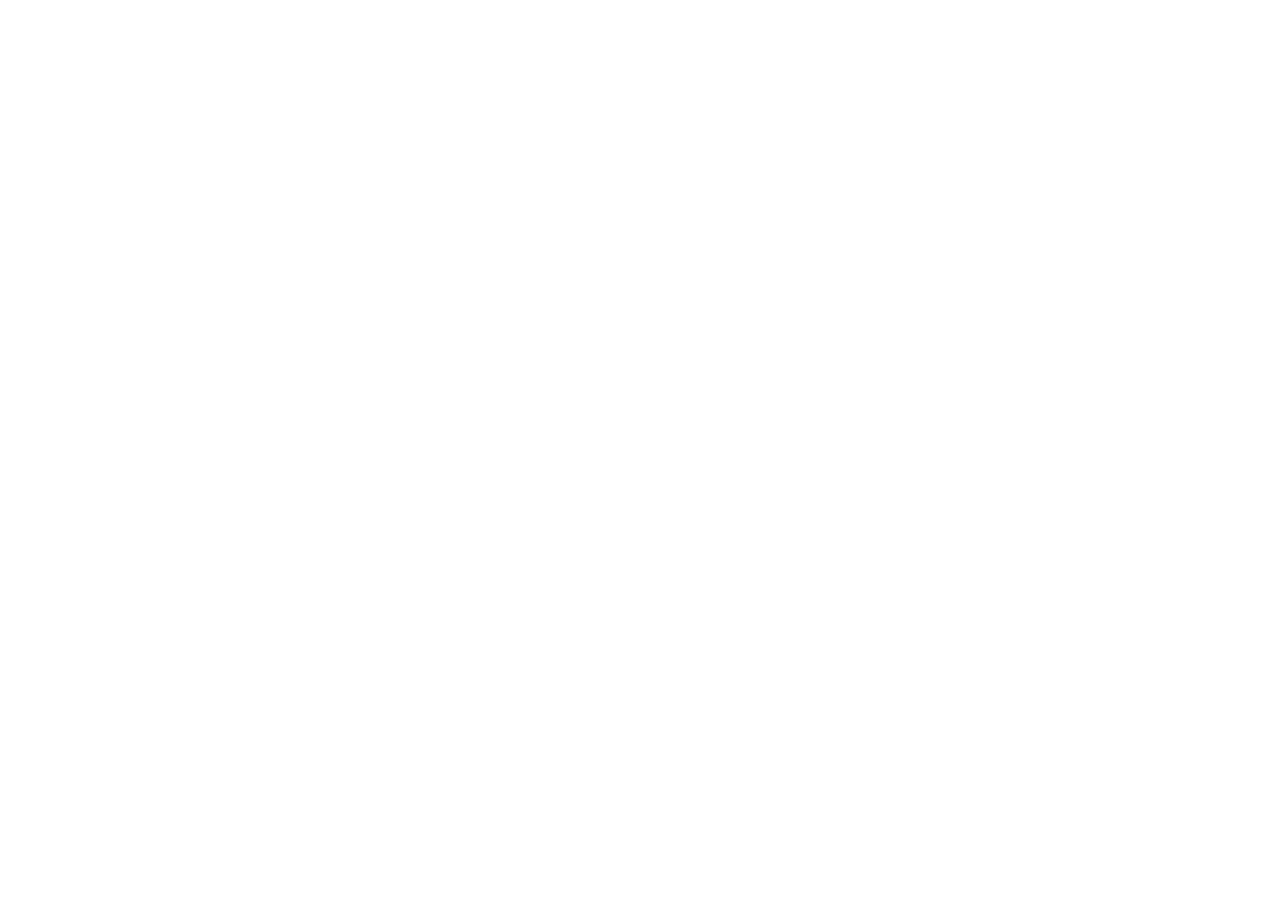
==== index.html @ 3216ef61 "favicon" ====
<!DOCTYPE html>
<html lang="es">

<head>
  <meta charset="UTF-8">
  <meta name="viewport" content="width=device-width, initial-scale=1.0">
  <meta http-equiv="X-UA-Compatible" content="ie=edge">
  <link rel="icon" href="img/logos/favicon.svg" type="image/x-icon" />
  <title>Yerk Family</title>
  <link rel="preconnect" href="https://fonts.googleapis.com">
  <link rel="preconnect" href="https://fonts.gstatic.com" crossorigin>
  <link href="https://fonts.googleapis.com/css2?family=Nunito:wght@400;700;800&display=swap" rel="stylesheet">
  <link href="https://fonts.googleapis.com/css2?family=Merriweather:wght@400;700&display=swap" rel="stylesheet">
  <link rel="stylesheet" href="css/bootstrap.min.css">
  <link rel="stylesheet" href="css/main.css">
  <link rel="stylesheet" href="css/mq.css">
</head>

<body>
  <header>

  </header>
  <main>

  </main>
  <footer>

  </footer>
  <script src="js/bootstrap.bundle.min.js"></script>
</body>

</html>
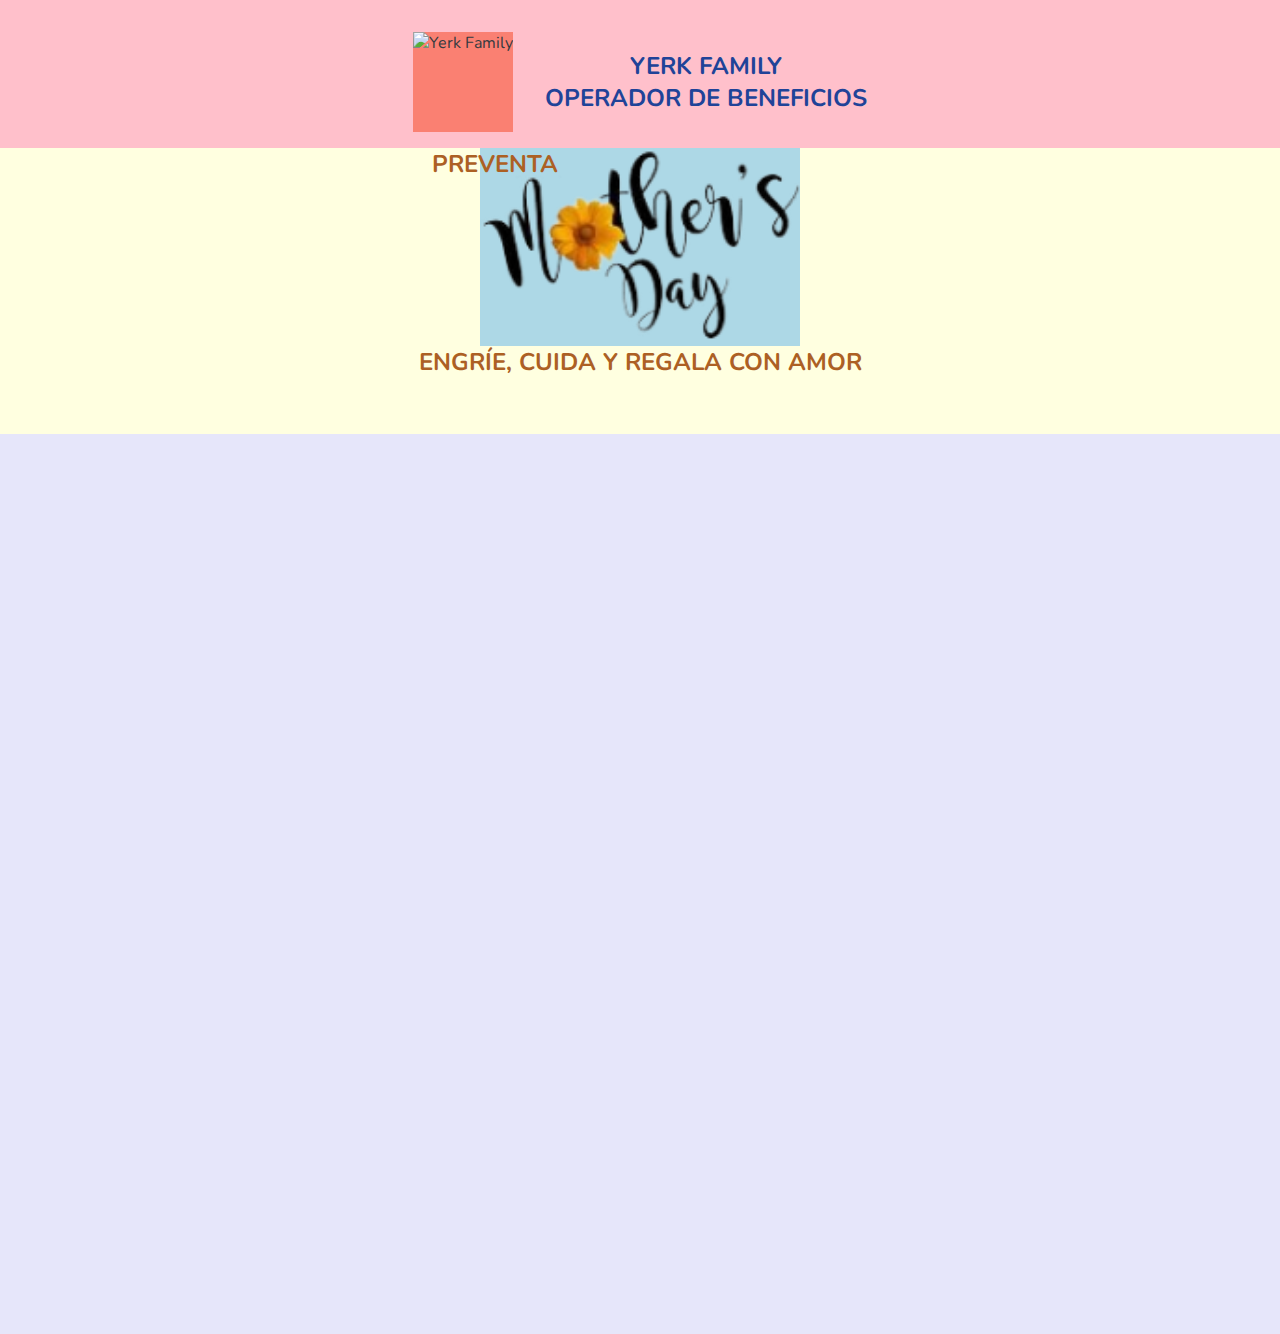
==== commit 7be8fa16: "header bottom" ====
--- a/index.html
+++ b/index.html
@@ -17,8 +17,35 @@
 </head>
 
 <body>
-  <header>
+  <header class="bg-header">
+    <div class="container">
+      <div class="header-top">
+        <div class="header-top-img">
+          <img src="img/logos/logo.png" alt="Yerk Family" class="img-fluid render-img">
+        </div>
+        <div class="header-top-text">
+          <h1>
+            YERK  FAMILY <br>
+            OPERADOR DE BENEFICIOS
+          </h1>
+        </div>
+      </div>
 
+      <div class="row">
+        <div class="col-lg-6 mx-auto">
+          <div class="header-bottom">
+            <div class="header-bottom-img">
+              <p>Preventa</p>
+              <img src="img/banner/banner.png" alt="Preventa Mother's Day" class="img-fluid render-img">
+            </div>
+            <div class="header-bottom-text">
+              <p>Engríe, cuida y regala con Amor</p>
+            </div>
+          </div>
+        </div>
+      </div>
+
+    </div>
   </header>
   <main>
 
--- a/css/main.css
+++ b/css/main.css
@@ -0,0 +1,116 @@
+/* ESTILOS GENERALES */
+:root {
+  /* Gray scale */
+  --black: #000000;
+  --text: #343A40;
+  --white: #FFF;
+  /* Foundations */
+  --primary: #204398;
+  --secondary: #C11374;
+  --secondary-light: #DF3C97;
+  --accent: #AC6024;
+}
+
+* {
+  padding: 0;
+  margin: 0;
+  box-sizing: border-box;
+}
+
+body {
+  background-color: var(--white);
+  color: var(--text);
+  font-size: 16px;
+  font-family: 'Nunito', sans-serif;
+}
+
+.font-btn {
+  font-family: 'Merriweather', serif;
+}
+
+main {
+  background-color: lavender;
+  min-height: 100vh;
+}
+
+.render-img {
+  image-rendering: -moz-crisp-edges;
+  image-rendering: -o-crisp-edges;
+  image-rendering: -webkit-optimize-contrast;
+  -ms-interpolation-mode: nearest-neighbor;
+}
+
+/* FIN ESTILOS GENERALES */
+
+/* Header */
+
+.bg-header {
+  background-image: url("../img/banner/bg-banner.png");
+  background-position: top left;
+  background-repeat: no-repeat;
+  background-size: cover;
+}
+
+.header-top {
+  background-color: pink;
+  display: flex;
+  justify-content: center;
+  align-items: center;
+  padding: 2rem 0 1rem 0;
+}
+
+.header-top-img {
+  background-color: salmon;
+  min-height: 6.25rem;
+  min-width: 6.25rem;
+  max-height: 6.25rem;
+  max-width: 6.25rem;
+  margin-right: 2rem;
+}
+
+.header-top-text h1 {
+  font-size: 1.5rem;
+  font-weight: 700;
+  text-align: center;
+  color: var(--primary);
+}
+
+.header-bottom {
+  background-color: lightyellow;
+  padding-bottom: 3.5rem;
+}
+
+.header-bottom-img {
+  background-color: lightblue;
+  width: 20rem;
+  margin-left: auto;
+  margin-right: auto;
+  position: relative;
+}
+
+.header-bottom-img img {
+  width: 100%;
+  height: auto;
+  object-fit: cover;
+}
+
+.header-bottom p {
+  font-size: 1.5rem;
+  font-weight: 700;
+  text-transform: uppercase;
+  color: var(--accent);
+  margin-bottom: 0;
+}
+
+.header-bottom-img p {
+  position: absolute;
+  top: 0;
+  left: -3rem;
+}
+
+.header-bottom-text p {
+  text-align: center;
+}
+
+
+/* Fin header */
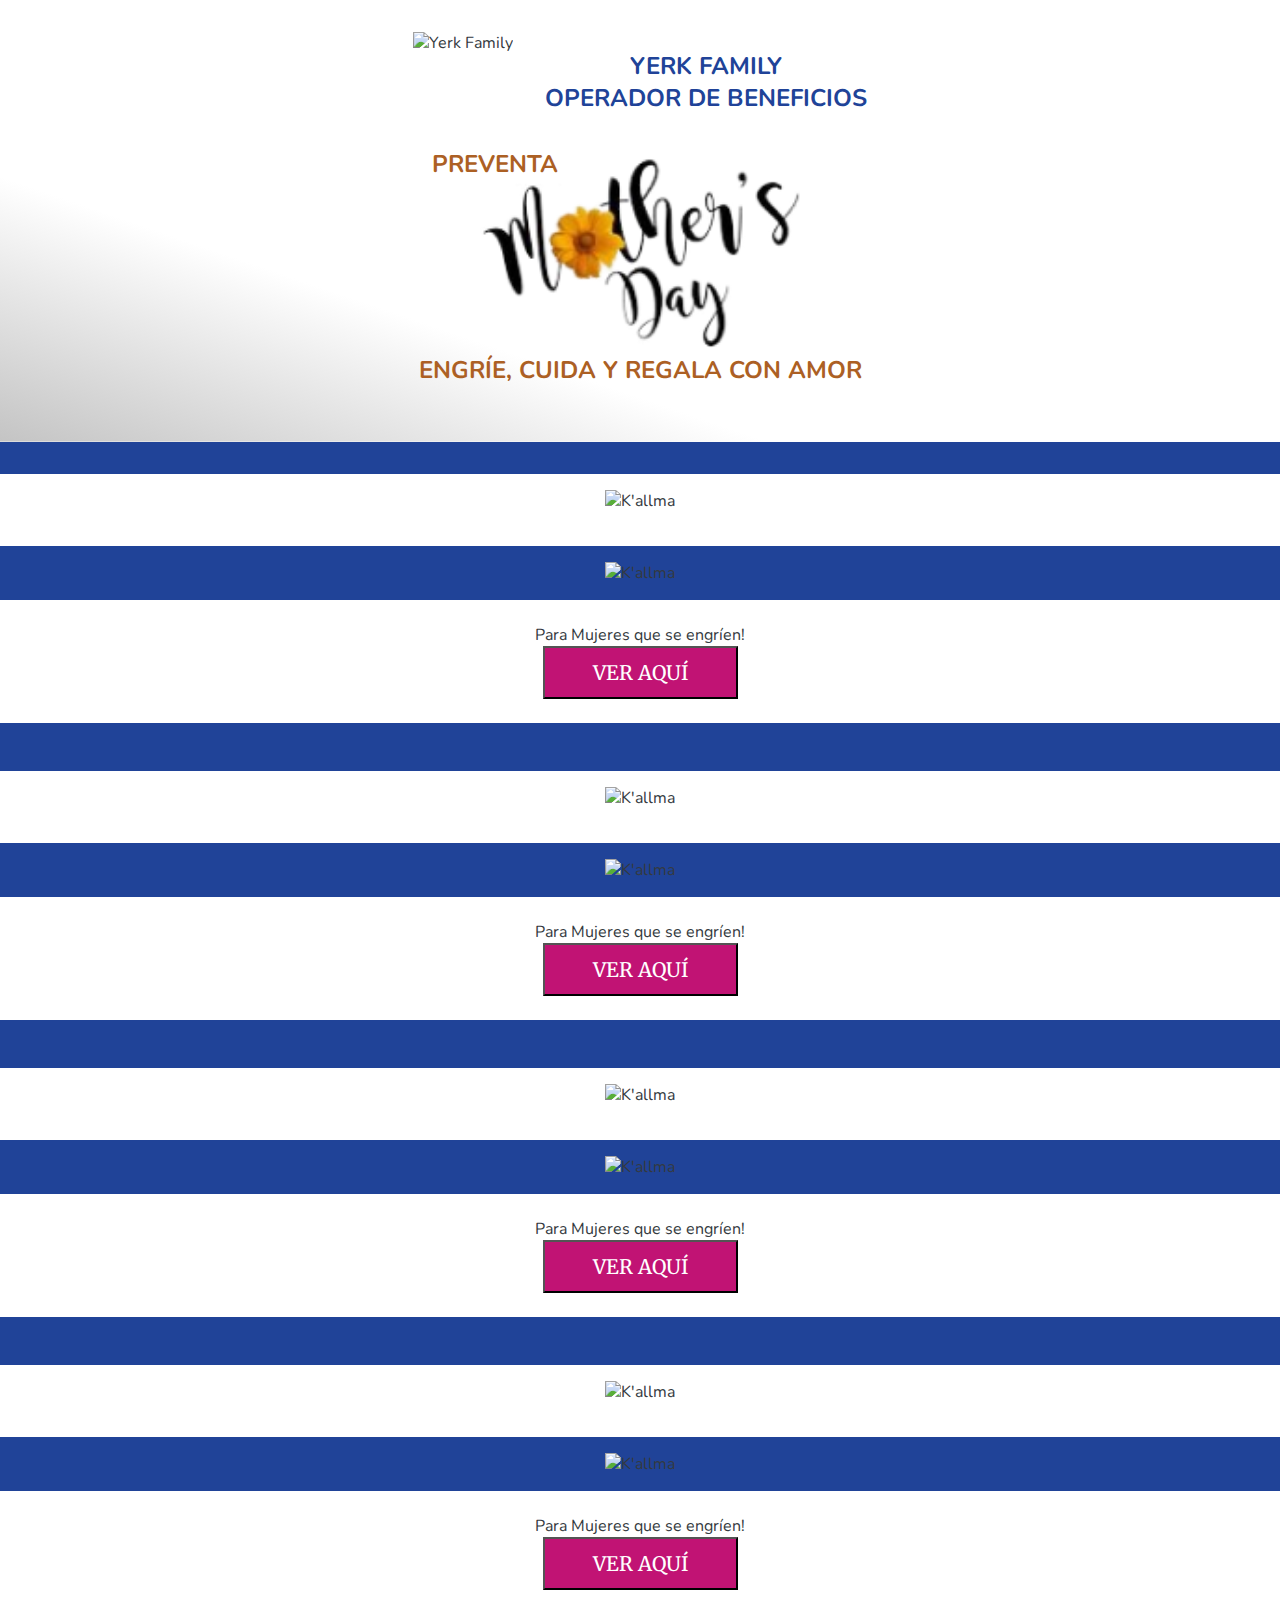
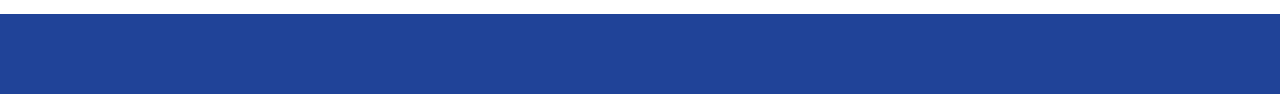
==== commit d3066d04: "grid layout cards" ====
--- a/index.html
+++ b/index.html
@@ -48,7 +48,94 @@
     </div>
   </header>
   <main>
-
+    <div class="wrap-section-brands">
+      <div class="container">
+        <div class="row d-flex justify-content-center bg-warning">
+          <div class="col-lg-4 col-md-6">
+            <div class="brand-card">
+              <div class="brand-card-top">
+                <div class="tag-brand">
+                  <img src="img/brands/kallma.png" alt="K'allma">
+                </div>
+                <div class="brand-card-top-product">
+                  <img src="img/product/kallmaProduct.png" alt="K'allma">
+                </div>
+              </div>
+              <div class="brand-card-bottom">
+                <p class="brand-card-bottom-text">
+                  Para Mujeres que se engríen!
+                </p>
+                <button type="button" class="btn btn-large primary-btn">
+                  Ver aquí
+                </button>
+              </div>
+            </div>
+          </div>
+          <div class="col-lg-4 col-md-6">
+            <div class="brand-card">
+              <div class="brand-card-top">
+                <div class="tag-brand">
+                  <img src="img/brands/kallma.png" alt="K'allma">
+                </div>
+                <div class="brand-card-top-product">
+                  <img src="img/product/kallmaProduct.png" alt="K'allma">
+                </div>
+              </div>
+              <div class="brand-card-bottom">
+                <p class="brand-card-bottom-text">
+                  Para Mujeres que se engríen!
+                </p>
+                <button type="button" class="btn btn-large primary-btn">
+                  Ver aquí
+                </button>
+              </div>
+            </div>
+          </div>
+        </div>
+        <div class="row d-flex justify-content-center bg-warning">
+          <div class="col-lg-4 col-md-6">
+            <div class="brand-card">
+              <div class="brand-card-top">
+                <div class="tag-brand">
+                  <img src="img/brands/kallma.png" alt="K'allma">
+                </div>
+                <div class="brand-card-top-product">
+                  <img src="img/product/kallmaProduct.png" alt="K'allma">
+                </div>
+              </div>
+              <div class="brand-card-bottom">
+                <p class="brand-card-bottom-text">
+                  Para Mujeres que se engríen!
+                </p>
+                <button type="button" class="btn btn-large primary-btn">
+                  Ver aquí
+                </button>
+              </div>
+            </div>
+          </div>
+          <div class="col-lg-4 col-md-6">
+            <div class="brand-card">
+              <div class="brand-card-top">
+                <div class="tag-brand">
+                  <img src="img/brands/kallma.png" alt="K'allma">
+                </div>
+                <div class="brand-card-top-product">
+                  <img src="img/product/kallmaProduct.png" alt="K'allma">
+                </div>
+              </div>
+              <div class="brand-card-bottom">
+                <p class="brand-card-bottom-text">
+                  Para Mujeres que se engríen!
+                </p>
+                <button type="button" class="btn btn-large primary-btn">
+                  Ver aquí
+                </button>
+              </div>
+            </div>
+          </div>
+        </div>
+      </div>
+    </div>
   </main>
   <footer>
 
--- a/css/main.css
+++ b/css/main.css
@@ -40,19 +40,54 @@
   -ms-interpolation-mode: nearest-neighbor;
 }
 
+/* Buttons */
+.btn {
+  font-size: 1.25rem;
+  text-transform: uppercase;
+  font-family: 'Merriweather', serif;
+  padding: .75rem 1.5rem;
+  border-radius: 0;
+}
+
+.btn-large {
+  padding-left: 3rem;
+  padding-right: 3rem;
+}
+
+.primary-btn {
+  background-color: var(--secondary);
+  color: var(--white);
+}
+
+.primary-btn:hover {
+  background-color: var(--secondary-light);
+  color: var(--white);
+}
+
+.primary-btn:focus {
+  color: #fff;
+  background-color: var(--secondary);
+  border-color: var(--secondary-ligth);
+  box-shadow: 0 0 0 0.25rem rgba(193, 19, 116, 0.4);
+  outline: none;
+}
+/* End buttons */
+
 /* FIN ESTILOS GENERALES */
 
 /* Header */
 
 .bg-header {
-  background-image: url("../img/banner/bg-banner.png");
-  background-position: top left;
+  background-image:
+  url("../img/banner/bg-flowers.png"),
+  linear-gradient(to top right, #c4c4c4 , white 30%);
+  background-position: top left, bottom left;
   background-repeat: no-repeat;
-  background-size: cover;
+  background-size: auto;
 }
 
 .header-top {
-  background-color: pink;
+  /* background-color: pink; */
   display: flex;
   justify-content: center;
   align-items: center;
@@ -60,7 +95,7 @@
 }
 
 .header-top-img {
-  background-color: salmon;
+  /* background-color: salmon; */
   min-height: 6.25rem;
   min-width: 6.25rem;
   max-height: 6.25rem;
@@ -76,12 +111,13 @@
 }
 
 .header-bottom {
-  background-color: lightyellow;
+  /* background-color: lightyellow; */
+  padding-top: .5rem;
   padding-bottom: 3.5rem;
 }
 
 .header-bottom-img {
-  background-color: lightblue;
+  /* background-color: lightblue; */
   width: 20rem;
   margin-left: auto;
   margin-right: auto;
@@ -104,7 +140,7 @@
 
 .header-bottom-img p {
   position: absolute;
-  top: 0;
+  top: -.5rem;
   left: -3rem;
 }
 
@@ -112,5 +148,47 @@
   text-align: center;
 }
 
+/* Fin header */
 
-/* Fin header */
+.wrap-section-brands {
+  background-color: var(--primary);
+  padding-top: 2rem;
+  padding-bottom: 2rem;
+}
+
+.brand-card {
+  /* width: 20rem; */
+  margin-bottom: 3rem;
+}
+
+.brand-card-top {
+  background-color: var(--primary);
+}
+
+.brand-card-top .tag-brand {
+  background-color: var(--white);
+  padding: 1rem;
+  display: flex;
+  justify-content: center;
+  align-items: center;
+}
+
+.brand-card-top .tag-brand img {
+  min-height: 2.5rem;
+  max-height: 2.5rem;
+}
+
+.brand-card-top-product  {
+  padding: 1rem;
+  display: flex;
+  justify-content: center;
+}
+
+.brand-card-bottom {
+  background-color: var(--white);
+  padding: 1.5rem;
+  display: flex;
+  flex-direction: column;
+  justify-content: center;
+  align-items: center;
+}
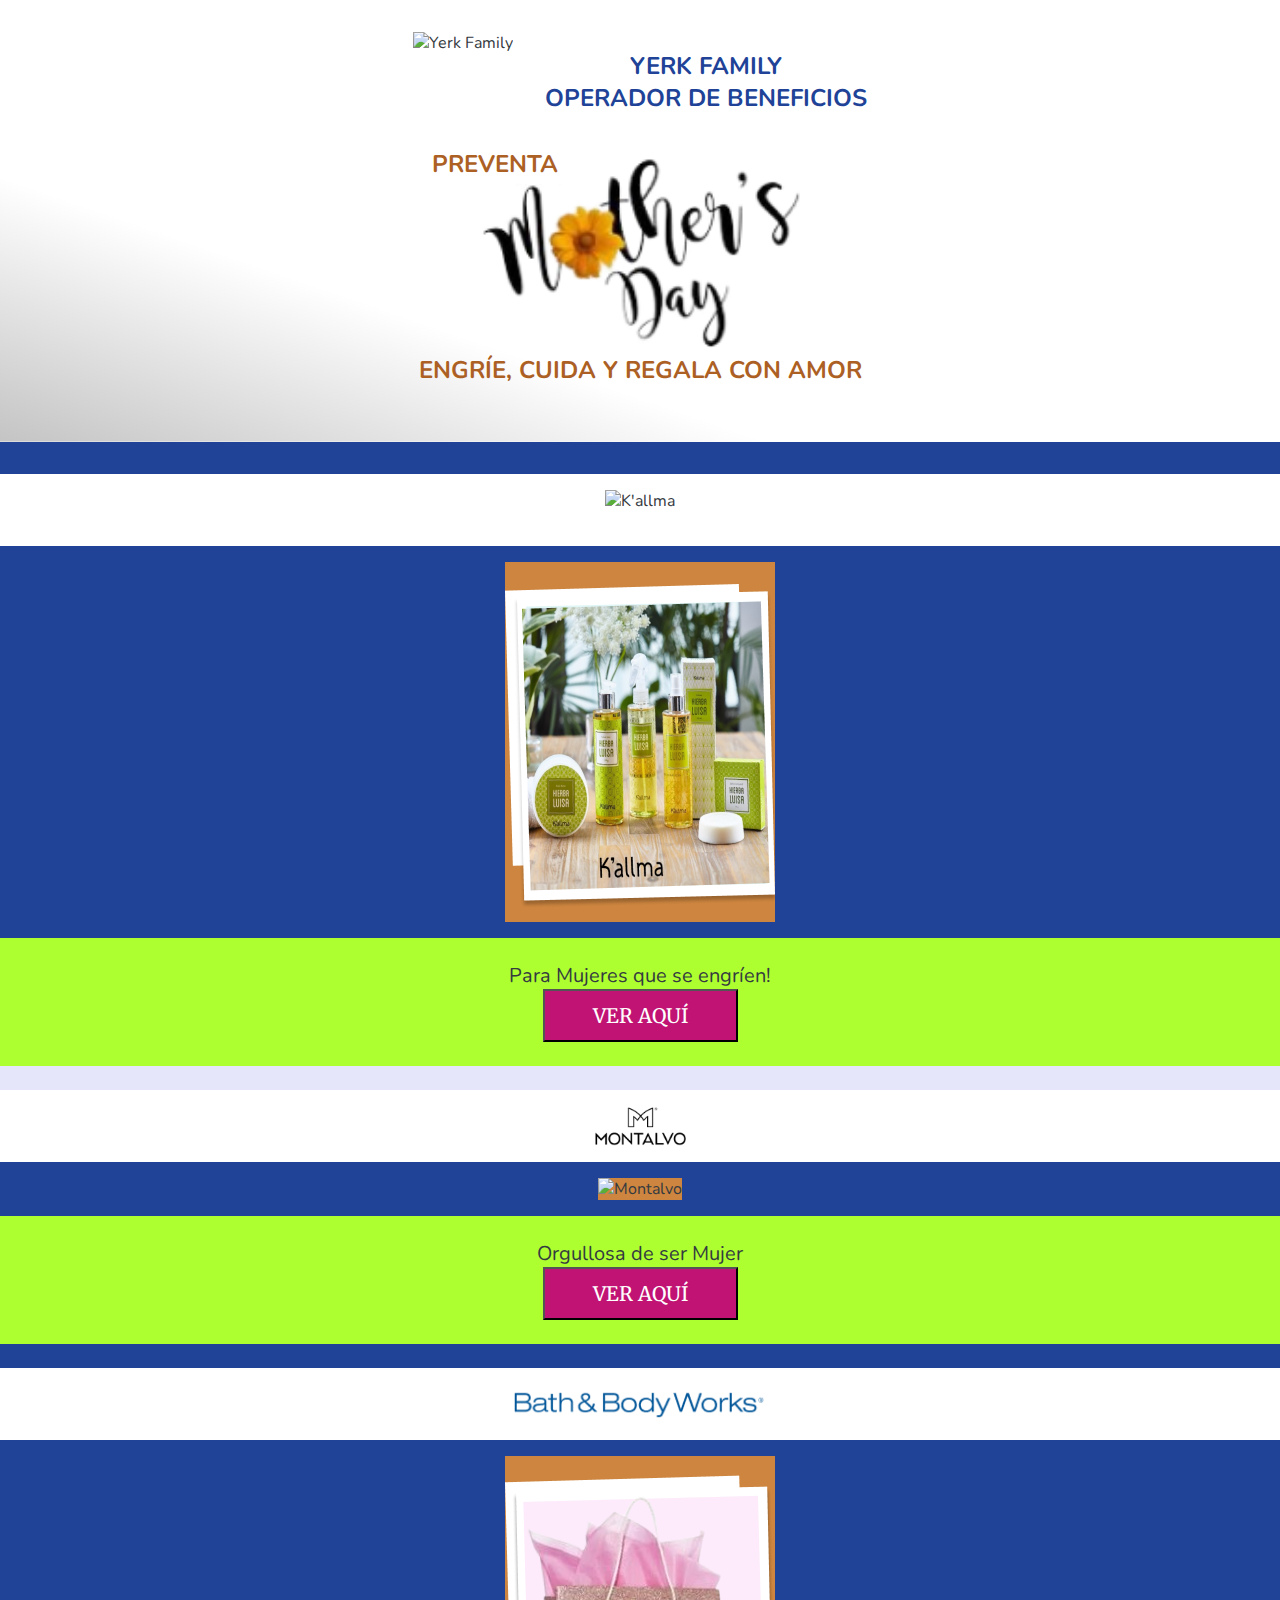
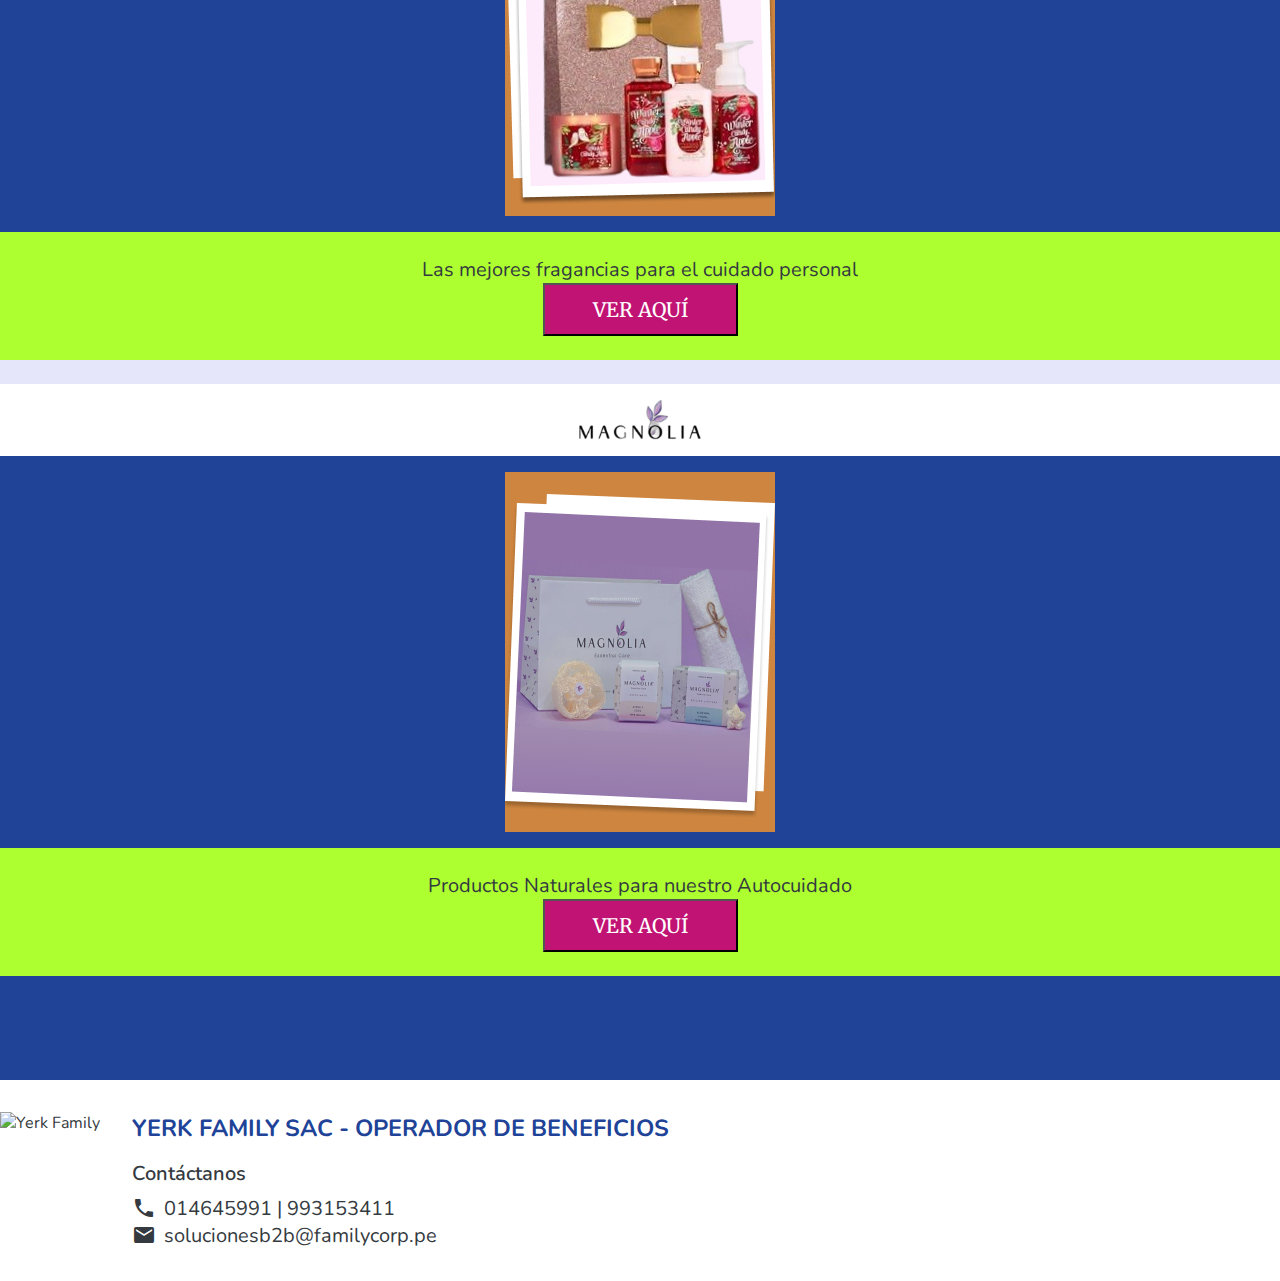
==== commit 91686b5c: "imagenes de cards" ====
--- a/index.html
+++ b/index.html
@@ -11,6 +11,7 @@
   <link rel="preconnect" href="https://fonts.gstatic.com" crossorigin>
   <link href="https://fonts.googleapis.com/css2?family=Nunito:wght@400;700;800&display=swap" rel="stylesheet">
   <link href="https://fonts.googleapis.com/css2?family=Merriweather:wght@400;700&display=swap" rel="stylesheet">
+  <link href="https://fonts.googleapis.com/css?family=Material+Icons|Material+Icons+Outlined|Material+Icons+Two+Tone|Material+Icons+Round|Material+Icons+Sharp" rel="stylesheet">
   <link rel="stylesheet" href="css/bootstrap.min.css">
   <link rel="stylesheet" href="css/main.css">
   <link rel="stylesheet" href="css/mq.css">
@@ -50,7 +51,7 @@
   <main>
     <div class="wrap-section-brands">
       <div class="container">
-        <div class="row d-flex justify-content-center bg-warning">
+        <div class="row d-flex justify-content-center bg-row-products">
           <div class="col-lg-4 col-md-6">
             <div class="brand-card">
               <div class="brand-card-top">
@@ -58,7 +59,7 @@
                   <img src="img/brands/kallma.png" alt="K'allma">
                 </div>
                 <div class="brand-card-top-product">
-                  <img src="img/product/kallmaProduct.png" alt="K'allma">
+                  <img src="img/product/kallmaProduct.png" alt="K'allma" class="img-fluid render-img">
                 </div>
               </div>
               <div class="brand-card-bottom">
@@ -75,15 +76,15 @@
             <div class="brand-card">
               <div class="brand-card-top">
                 <div class="tag-brand">
-                  <img src="img/brands/kallma.png" alt="K'allma">
+                  <img src="img/brands/montalvo.png" alt="Montalvo">
                 </div>
                 <div class="brand-card-top-product">
-                  <img src="img/product/kallmaProduct.png" alt="K'allma">
+                  <img src="img/product/MontalvoProduct.png" alt="Montalvo" class="img-fluid render-img">
                 </div>
               </div>
               <div class="brand-card-bottom">
                 <p class="brand-card-bottom-text">
-                  Para Mujeres que se engríen!
+                  Orgullosa de ser Mujer
                 </p>
                 <button type="button" class="btn btn-large primary-btn">
                   Ver aquí
@@ -92,20 +93,20 @@
             </div>
           </div>
         </div>
-        <div class="row d-flex justify-content-center bg-warning">
+        <div class="row d-flex justify-content-center bg-row-products">
           <div class="col-lg-4 col-md-6">
             <div class="brand-card">
               <div class="brand-card-top">
                 <div class="tag-brand">
-                  <img src="img/brands/kallma.png" alt="K'allma">
+                  <img src="img/brands/bathBodyWorks.png" alt="bath & body Works">
                 </div>
                 <div class="brand-card-top-product">
-                  <img src="img/product/kallmaProduct.png" alt="K'allma">
+                  <img src="img/product/bathbodyWorksProduct.png" alt="bath & body Works" class="img-fluid render-img">
                 </div>
               </div>
               <div class="brand-card-bottom">
                 <p class="brand-card-bottom-text">
-                  Para Mujeres que se engríen!
+                  Las mejores fragancias para el cuidado personal
                 </p>
                 <button type="button" class="btn btn-large primary-btn">
                   Ver aquí
@@ -113,19 +114,20 @@
               </div>
             </div>
           </div>
+
           <div class="col-lg-4 col-md-6">
             <div class="brand-card">
               <div class="brand-card-top">
                 <div class="tag-brand">
-                  <img src="img/brands/kallma.png" alt="K'allma">
+                  <img src="img/brands/magnolia.png" alt="Magnolia">
                 </div>
                 <div class="brand-card-top-product">
-                  <img src="img/product/kallmaProduct.png" alt="K'allma">
+                  <img src="img/product/magnoliaProduct.png" alt="Magnolia" class="img-fluid render-img">
                 </div>
               </div>
               <div class="brand-card-bottom">
                 <p class="brand-card-bottom-text">
-                  Para Mujeres que se engríen!
+                  Productos Naturales para nuestro Autocuidado
                 </p>
                 <button type="button" class="btn btn-large primary-btn">
                   Ver aquí
@@ -137,8 +139,30 @@
       </div>
     </div>
   </main>
-  <footer>
 
+  <footer class="container">
+    <div class="footer-logo">
+      <img src="img/logos/logo.png" alt="Yerk Family" class="img-fluid render-img">
+    </div>
+    <div class="footer-text">
+      <h3 class="footer-text-title">YERK FAMILY SAC - OPERADOR DE BENEFICIOS</h3>
+      <ul class="footer-contact-list">
+        <p>Contáctanos</p>
+        <li>
+          <span class="material-icons">
+            phone
+          </span>
+          014645991 | 993153411
+        </li>
+        <li>
+          <span class="material-icons">
+            email
+          </span>
+          solucionesb2b@familycorp.pe
+        </li>
+      </ul>
+    </div>
+  </div>
   </footer>
   <script src="js/bootstrap.bundle.min.js"></script>
 </body>
--- a/css/main.css
+++ b/css/main.css
@@ -150,15 +150,20 @@
 
 /* Fin header */
 
+/* Product section */
 .wrap-section-brands {
   background-color: var(--primary);
   padding-top: 2rem;
-  padding-bottom: 2rem;
+  padding-bottom: 5rem;
+}
+
+.bg-row-products {
+  background-color: lavender;
 }
 
 .brand-card {
-  /* width: 20rem; */
-  margin-bottom: 3rem;
+  background-color: greenyellow;
+  margin-bottom: 1.5rem;
 }
 
 .brand-card-top {
@@ -182,13 +187,72 @@
   padding: 1rem;
   display: flex;
   justify-content: center;
+  width: auto;
+}
+
+.brand-card-top-product img  {
+  background-color: peru;
+
 }
 
 .brand-card-bottom {
-  background-color: var(--white);
+  /* background-color: var(--white); */
   padding: 1.5rem;
   display: flex;
   flex-direction: column;
   justify-content: center;
   align-items: center;
 }
+
+.brand-card-bottom-text {
+  font-size: 1.25rem;
+  text-align: center;
+}
+
+/* End product section */
+
+/* Footer */
+
+footer {
+  padding-top: 2rem;
+  padding-bottom: 2rem;
+  display: flex;
+}
+
+.footer-logo {
+  /* background: pink; */
+  margin-right: 2rem;
+}
+
+.footer-text {
+  font-size: 1.25rem;
+}
+
+.footer-text-title {
+  color: var(--primary);
+  font-weight: 700;
+  margin-bottom: 1rem;
+}
+
+.footer-contact-list {
+  /* background-color: yellow; */
+  list-style: none;
+  padding-left: 0;
+}
+
+.footer-contact-list p {
+  font-weight: 600;
+  margin-bottom: .5rem;
+}
+
+.footer-contact-list li {
+  /* background-color: pink; */
+  display: flex;
+  align-items: center;
+}
+
+.footer-contact-list li span {
+  margin-right: .5rem;
+}
+
+/* end footer */
--- a/css/mq.css
+++ b/css/mq.css
@@ -0,0 +1,71 @@
+/* Large devices (laptops, less than 1400px) */
+@media (max-width: 1400px) {
+  main {
+    /* background-color: pink; */
+  }
+}
+
+/* Large devices (desktops, tablets landscape, less than 1200px) */
+@media (max-width: 1199.98px) {
+  main {
+    /* background-color: lavender; */
+  }
+}
+
+/* Medium devices (tablets, less than 992px) */
+@media (max-width: 991.98px) {
+  main {
+    /* background-color: salmon; */
+  }
+}
+
+/* Small devices (landscape phones, less than 768px) */
+@media (max-width: 767.98px) {
+  main {
+    /* background-color: lightblue; */
+  }
+}
+
+
+@media (max-width: 575.98px) {
+  main {
+    /* background-color: lightyellow; */
+  }
+
+  /* Header */
+  .header-top {
+    /* ackground-color: pink; */
+    padding: 1.5rem 0 .5rem 0;
+  }
+
+  .header-top-img {
+    /* background-color: salmon; */
+    min-height: 6rem;
+    min-width: 6rem;
+    max-height: 6rem;
+    max-width: 6rem;
+    margin-right: 1rem;
+  }
+
+  .header-bottom-img p {
+    left: 0;
+  }
+
+  /* End Header */
+
+  /* Footer */
+  footer {
+    flex-direction: column;
+    align-items: center;
+  }
+
+  .footer-logo {
+    margin-bottom: 1rem;
+    margin-right: 0;
+  }
+
+  .footer-text-title {
+    text-align: center;
+  }
+  /* End footer */
+}
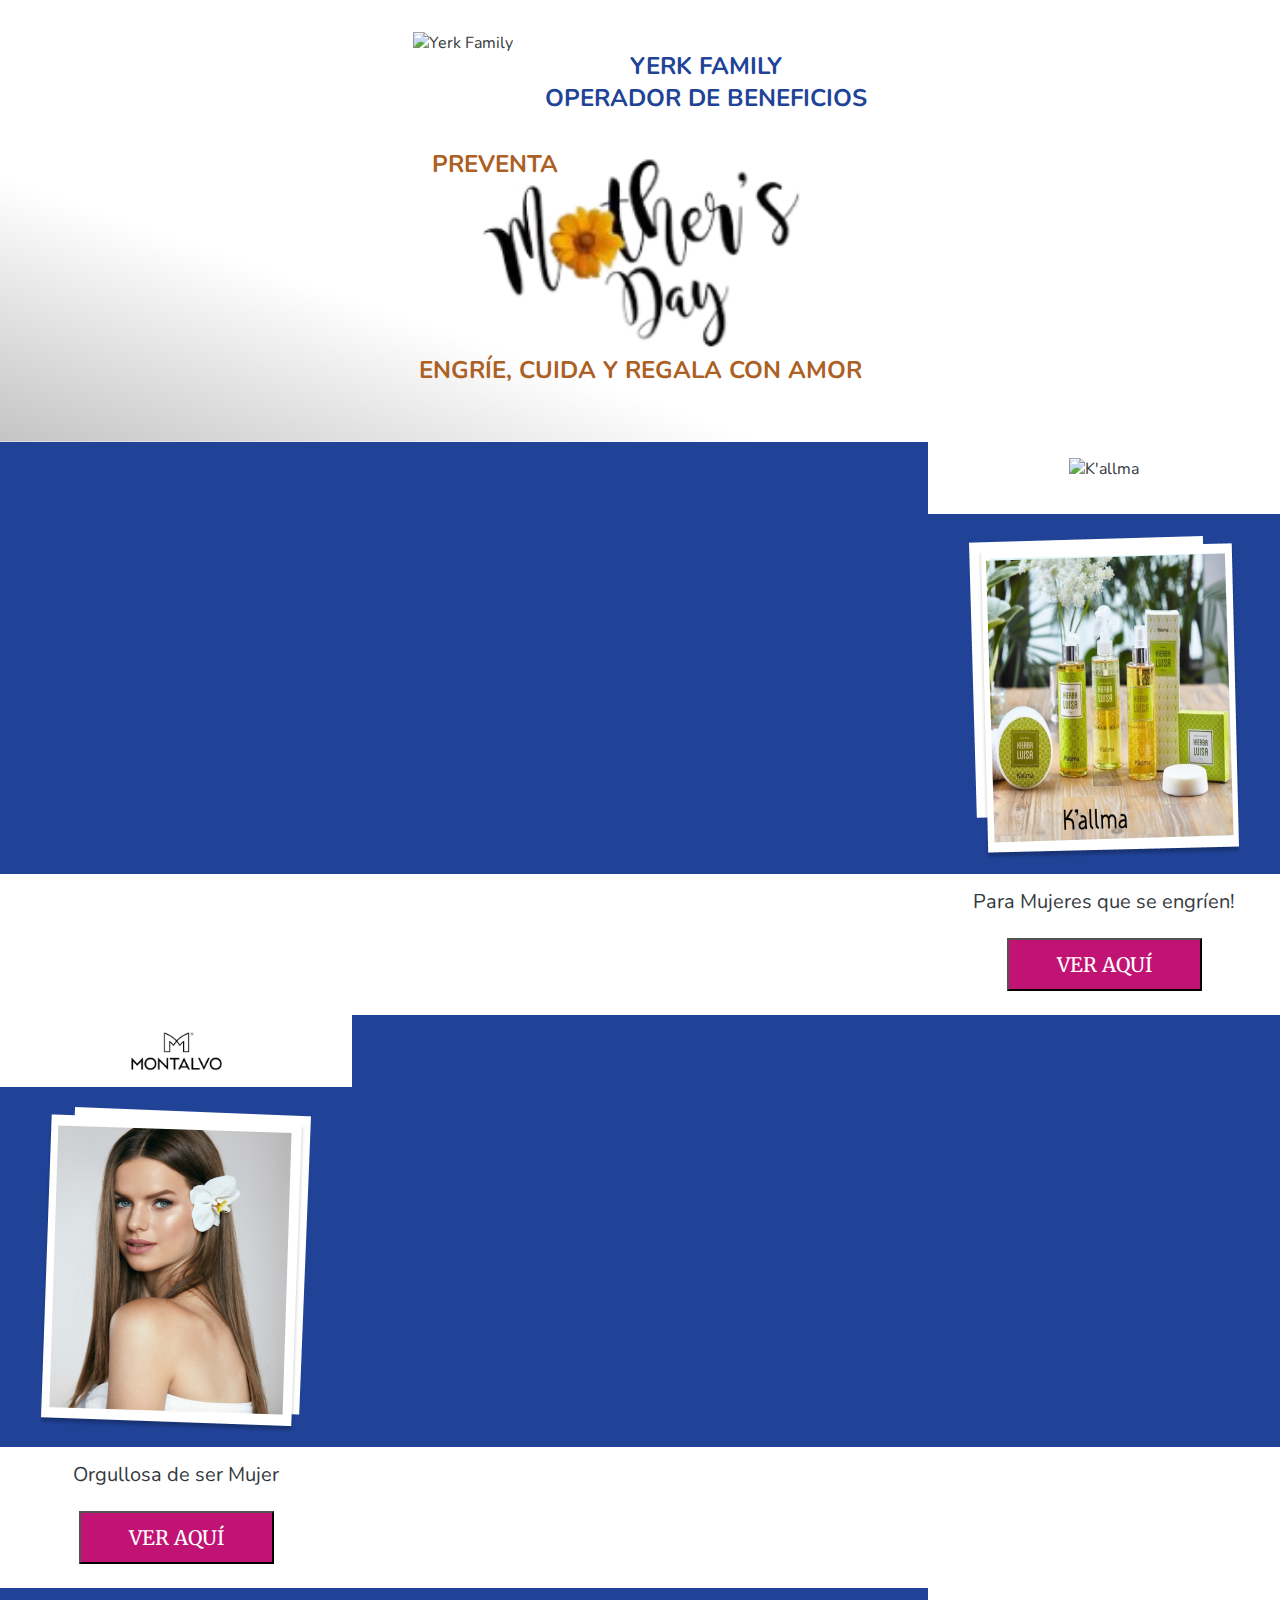
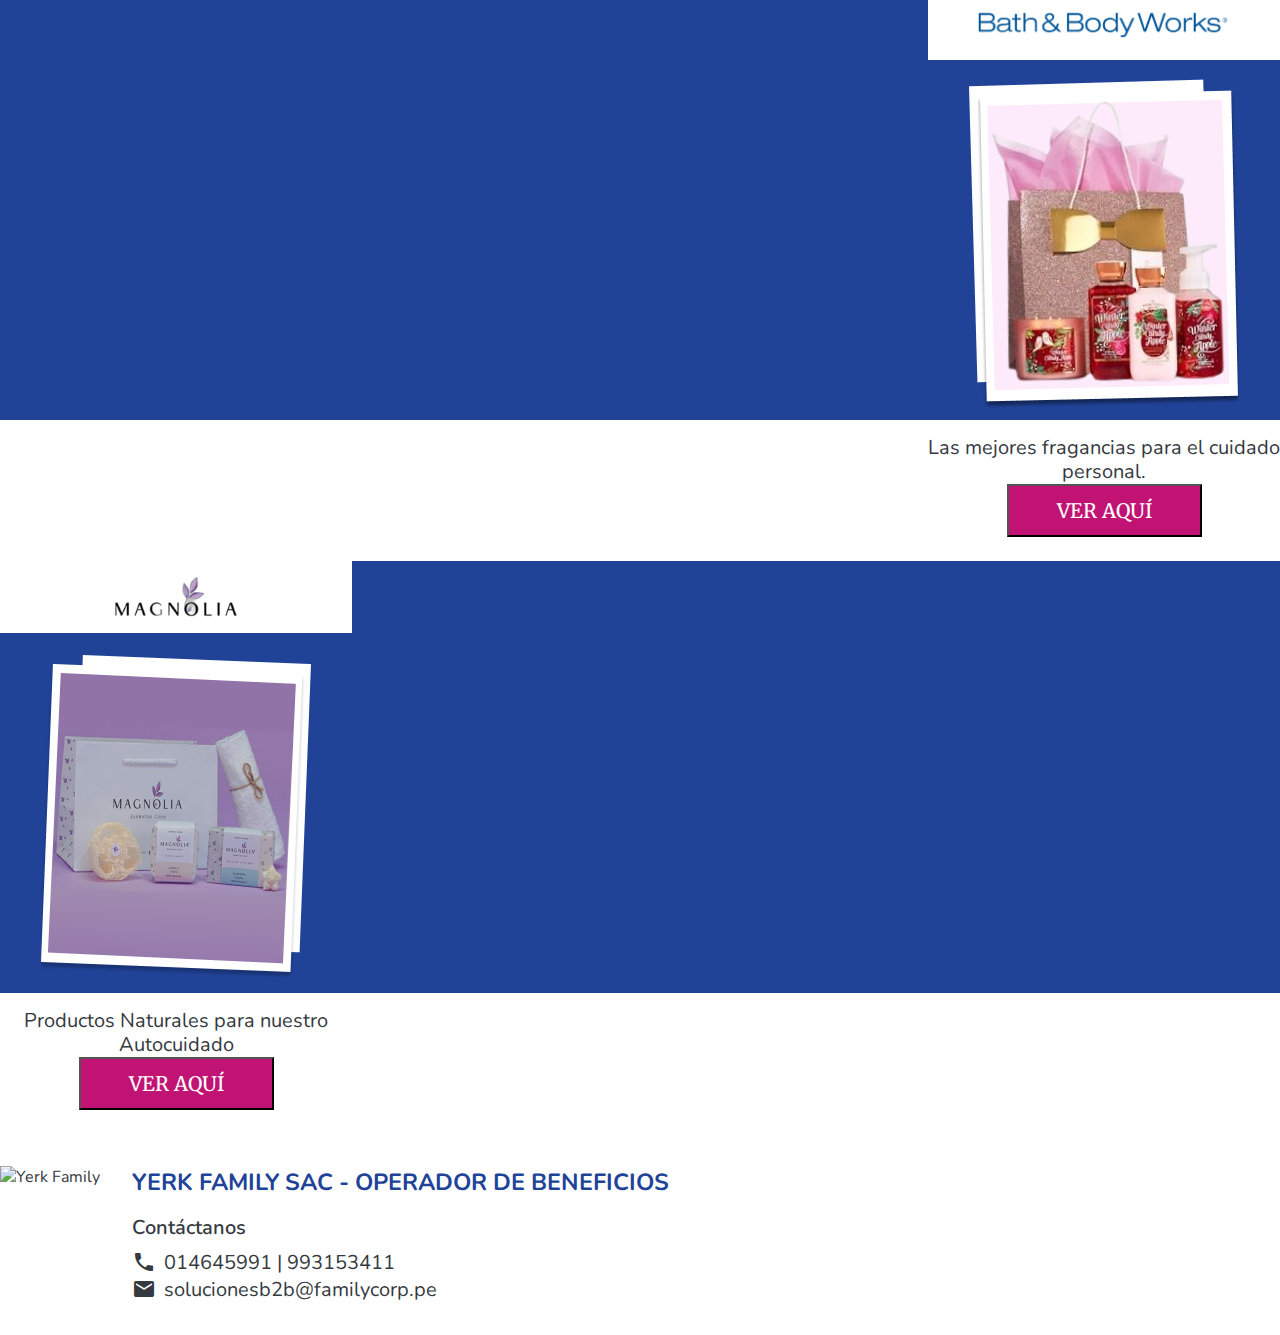
==== commit 901efa1d: "cards content" ====
--- a/index.html
+++ b/index.html
@@ -26,7 +26,7 @@
         </div>
         <div class="header-top-text">
           <h1>
-            YERK  FAMILY <br>
+            YERK FAMILY <br>
             OPERADOR DE BENEFICIOS
           </h1>
         </div>
@@ -49,87 +49,46 @@
     </div>
   </header>
   <main>
-    <div class="wrap-section-brands">
-      <div class="container">
-        <div class="row d-flex justify-content-center bg-row-products">
-          <div class="col-lg-4 col-md-6">
-            <div class="brand-card">
-              <div class="brand-card-top">
-                <div class="tag-brand">
-                  <img src="img/brands/kallma.png" alt="K'allma">
-                </div>
-                <div class="brand-card-top-product">
-                  <img src="img/product/kallmaProduct.png" alt="K'allma" class="img-fluid render-img">
-                </div>
+    <section class="section">
+      <div class="row d-flex justify-content-center g-0">
+        <div class="col-lg-6 col-md-6 bg-primary">
+          <div class="card-brand h-100 align-right">
+            <div class="card-body">
+              <div class="card-brand-img align-right">
+                <img src="img/brands/kallma.png" alt="K'allma">
               </div>
-              <div class="brand-card-bottom">
-                <p class="brand-card-bottom-text">
-                  Para Mujeres que se engríen!
-                </p>
-                <button type="button" class="btn btn-large primary-btn">
-                  Ver aquí
-                </button>
+              <div class="content-img-card align-right">
+                <img src="img/product/kallmaProduct.png" class="img-fluid render-img" alt="K'alma">
               </div>
             </div>
-          </div>
-          <div class="col-lg-4 col-md-6">
-            <div class="brand-card">
-              <div class="brand-card-top">
-                <div class="tag-brand">
-                  <img src="img/brands/montalvo.png" alt="Montalvo">
-                </div>
-                <div class="brand-card-top-product">
-                  <img src="img/product/MontalvoProduct.png" alt="Montalvo" class="img-fluid render-img">
-                </div>
-              </div>
-              <div class="brand-card-bottom">
-                <p class="brand-card-bottom-text">
-                  Orgullosa de ser Mujer
-                </p>
-                <button type="button" class="btn btn-large primary-btn">
+            <div class="card-footer">
+              <p class="card-text align-right">
+                Para Mujeres que se engríen!
+              </p>
+              <div class="content-btn-card align-right">
+                <button type="button" class="btn btn-large primary-btn ">
                   Ver aquí
                 </button>
               </div>
             </div>
           </div>
         </div>
-        <div class="row d-flex justify-content-center bg-row-products">
-          <div class="col-lg-4 col-md-6">
-            <div class="brand-card">
-              <div class="brand-card-top">
-                <div class="tag-brand">
-                  <img src="img/brands/bathBodyWorks.png" alt="bath & body Works">
-                </div>
-                <div class="brand-card-top-product">
-                  <img src="img/product/bathbodyWorksProduct.png" alt="bath & body Works" class="img-fluid render-img">
-                </div>
+        <div class="col-lg-6 col-md-6 bg-primary">
+          <div class="card-brand h-100 align-left">
+            <div class="card-body">
+              <div class="card-brand-img align-left">
+                <img src="img/brands/montalvo.png" alt="Mpntalvo">
               </div>
-              <div class="brand-card-bottom">
-                <p class="brand-card-bottom-text">
-                  Las mejores fragancias para el cuidado personal
-                </p>
-                <button type="button" class="btn btn-large primary-btn">
-                  Ver aquí
-                </button>
+              <div class="content-img-card align-left">
+                <img src="img/product/montalvoProduct.png" class="img-fluid render-img" alt="Montalvo">
               </div>
             </div>
-          </div>
-
-          <div class="col-lg-4 col-md-6">
-            <div class="brand-card">
-              <div class="brand-card-top">
-                <div class="tag-brand">
-                  <img src="img/brands/magnolia.png" alt="Magnolia">
-                </div>
-                <div class="brand-card-top-product">
-                  <img src="img/product/magnoliaProduct.png" alt="Magnolia" class="img-fluid render-img">
-                </div>
-              </div>
-              <div class="brand-card-bottom">
-                <p class="brand-card-bottom-text">
-                  Productos Naturales para nuestro Autocuidado
-                </p>
-                <button type="button" class="btn btn-large primary-btn">
+            <div class="card-footer">
+              <p class="card-text align-left">
+                Orgullosa de ser Mujer
+              </p>
+              <div class="content-btn-card align-left">
+                <button type="button" class="btn btn-large primary-btn ">
                   Ver aquí
                 </button>
               </div>
@@ -137,9 +96,55 @@
           </div>
         </div>
       </div>
-    </div>
+
+      <div class="row d-flex justify-content-center g-0">
+        <div class="col-lg-6 col-md-6 bg-primary">
+          <div class="card-brand h-100 align-right">
+            <div class="card-body">
+              <div class="card-brand-img align-right">
+                <img src="img/brands/bathBodyWorks.png" alt="bath & Body Works">
+              </div>
+              <div class="content-img-card align-right">
+                <img src="img/product/bathbodyWorksProduct.png" class="img-fluid render-img" alt="bath & Body Works">
+              </div>
+            </div>
+            <div class="card-footer">
+              <p class="card-text align-right">
+                Las mejores fragancias para el cuidado personal.
+              </p>
+              <div class="content-btn-card align-right">
+                <button type="button" class="btn btn-large primary-btn ">
+                  Ver aquí
+                </button>
+              </div>
+            </div>
+          </div>
+        </div>
+        <div class="col-lg-6 col-md-6 bg-primary">
+          <div class="card-brand h-100 align-left">
+            <div class="card-body">
+              <div class="card-brand-img align-left">
+                <img src="img/brands/magnolia.png" alt="Magnolia">
+              </div>
+              <div class="content-img-card align-left">
+                <img src="img/product/magnoliaProduct.png" class="img-fluid render-img" alt="...">
+              </div>
+            </div>
+            <div class="card-footer">
+              <p class="card-text align-left">
+                Productos Naturales para nuestro Autocuidado
+              </p>
+              <div class="content-btn-card align-left">
+                <button type="button" class="btn btn-large primary-btn ">
+                  Ver aquí
+                </button>
+              </div>
+            </div>
+          </div>
+        </div>
+      </div>
+    </section>
   </main>
-
   <footer class="container">
     <div class="footer-logo">
       <img src="img/logos/logo.png" alt="Yerk Family" class="img-fluid render-img">
@@ -162,7 +167,7 @@
         </li>
       </ul>
     </div>
-  </div>
+    </div>
   </footer>
   <script src="js/bootstrap.bundle.min.js"></script>
 </body>
--- a/css/main.css
+++ b/css/main.css
@@ -151,69 +151,83 @@
 /* Fin header */
 
 /* Product section */
-.wrap-section-brands {
+
+.card-brand {
   background-color: var(--primary);
-  padding-top: 2rem;
-  padding-bottom: 5rem;
-}
-
-.bg-row-products {
-  background-color: lavender;
-}
-
-.brand-card {
-  background-color: greenyellow;
-  margin-bottom: 1.5rem;
-}
-
-.brand-card-top {
-  background-color: var(--primary);
-}
-
-.brand-card-top .tag-brand {
+}
+
+.align-left {
+  margin-right: auto;
+}
+
+.align-right {
+  margin-left: auto;
+}
+
+.card-brand-img {
   background-color: var(--white);
   padding: 1rem;
   display: flex;
   justify-content: center;
-  align-items: center;
-}
-
-.brand-card-top .tag-brand img {
+  width: 22rem;
+}
+
+.card-brand-img img {
   min-height: 2.5rem;
   max-height: 2.5rem;
 }
 
-.brand-card-top-product  {
-  padding: 1rem;
+.content-img-card {
+  /* background-color: lavender; */
+  width: 22rem;
+}
+
+.content-img-card img {
+  display: block;
+  margin: auto;
+}
+
+.card-footer {
+  background-color: var(--white);
+  border-radius: none;
+  padding-top: 1rem;
+  padding-bottom: 1.5rem;
+}
+
+.card-footer:last-child {
+    border-radius: 0;
+}
+
+.card-text {
+  width: 22rem;
+  text-align: center;
+  padding: 1rem 1rem .5rem 1rem;
+  display: block;
+  display: -webkit-box;
+  -webkit-box-orient: vertical;
+  position: relative;
+  line-height: 1.2;
+  overflow: hidden;
+  text-overflow: ellipsis;
+  padding: 0 !important;
+  -webkit-line-clamp: 2;
+  height: calc(1em * 1.2 * 2);
+  font-size: 1.25rem;
+}
+
+.content-btn-card {
+  width: 22rem;
   display: flex;
   justify-content: center;
-  width: auto;
-}
-
-.brand-card-top-product img  {
-  background-color: peru;
-
-}
-
-.brand-card-bottom {
-  /* background-color: var(--white); */
-  padding: 1.5rem;
-  display: flex;
-  flex-direction: column;
-  justify-content: center;
-  align-items: center;
-}
-
-.brand-card-bottom-text {
-  font-size: 1.25rem;
-  text-align: center;
-}
+}
+
 
 /* End product section */
 
 /* Footer */
 
 footer {
+  /* background-color: yellow; */
   padding-top: 2rem;
   padding-bottom: 2rem;
   display: flex;
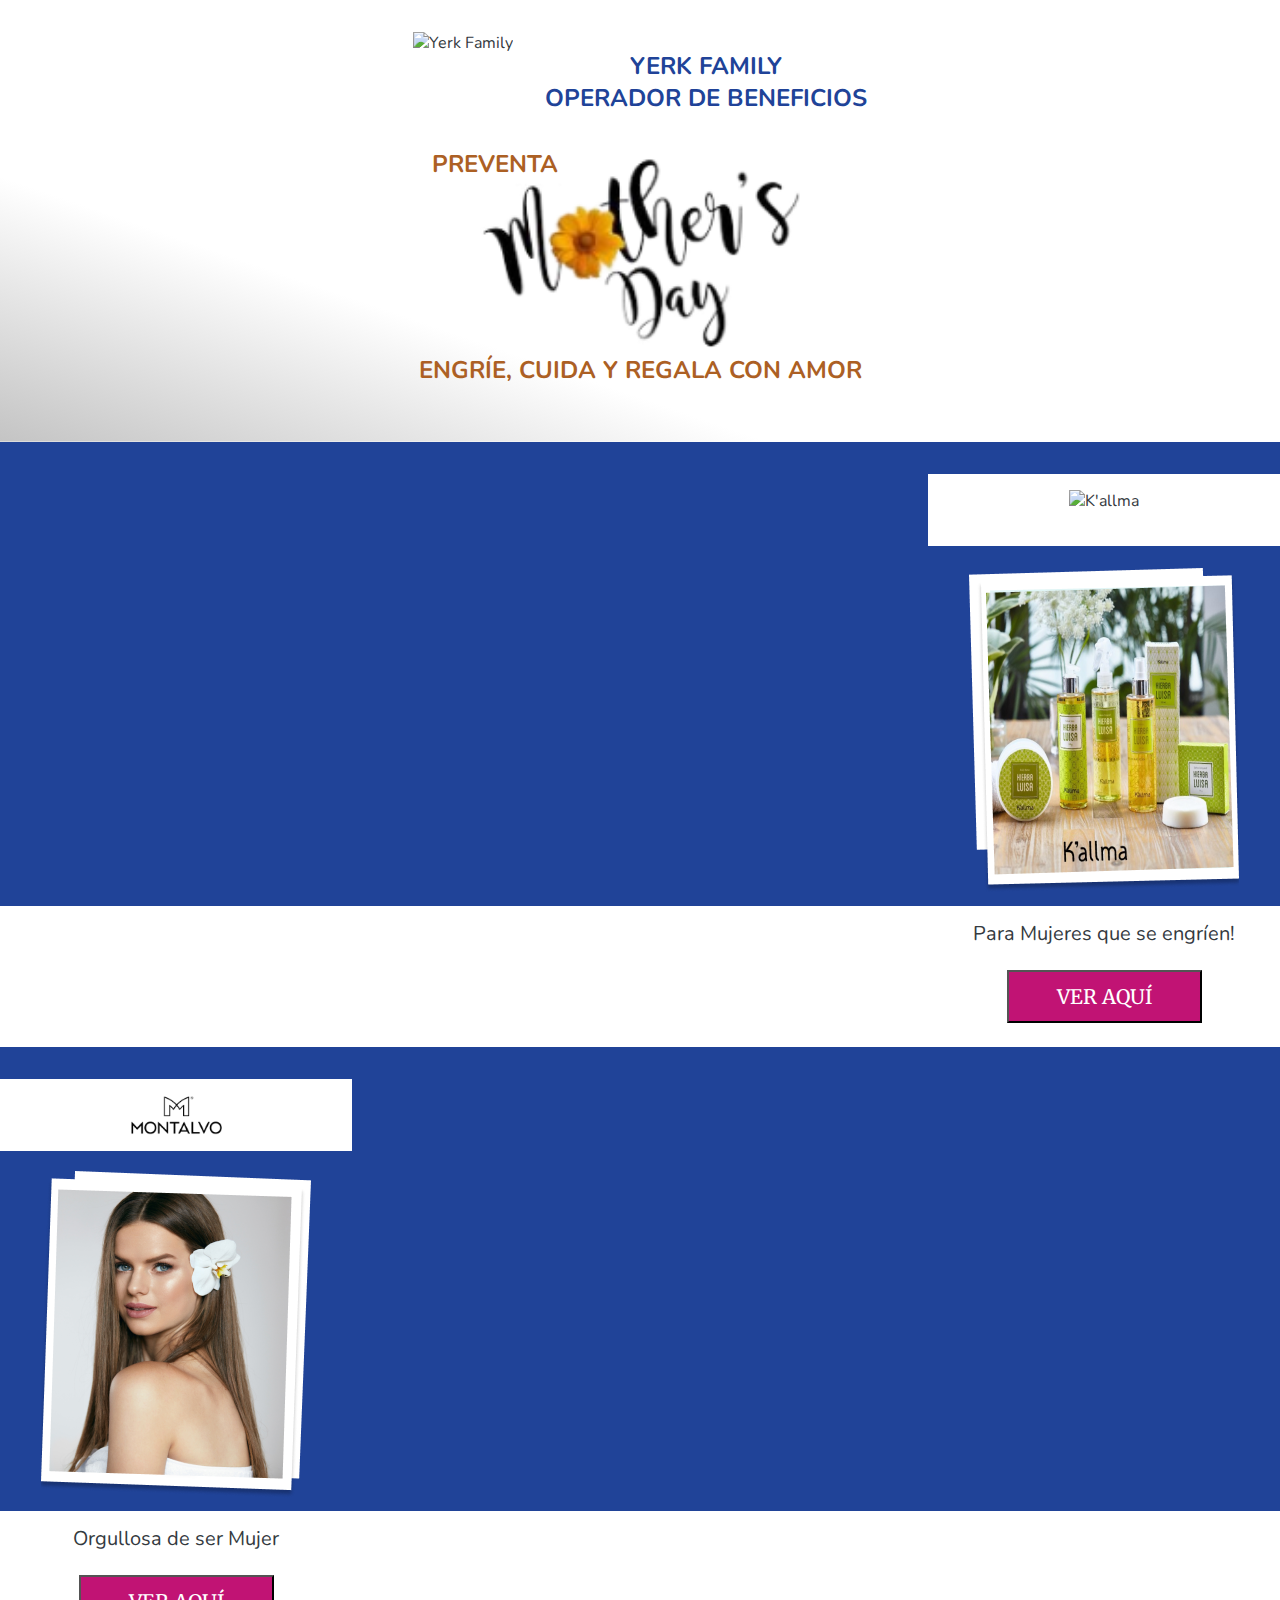
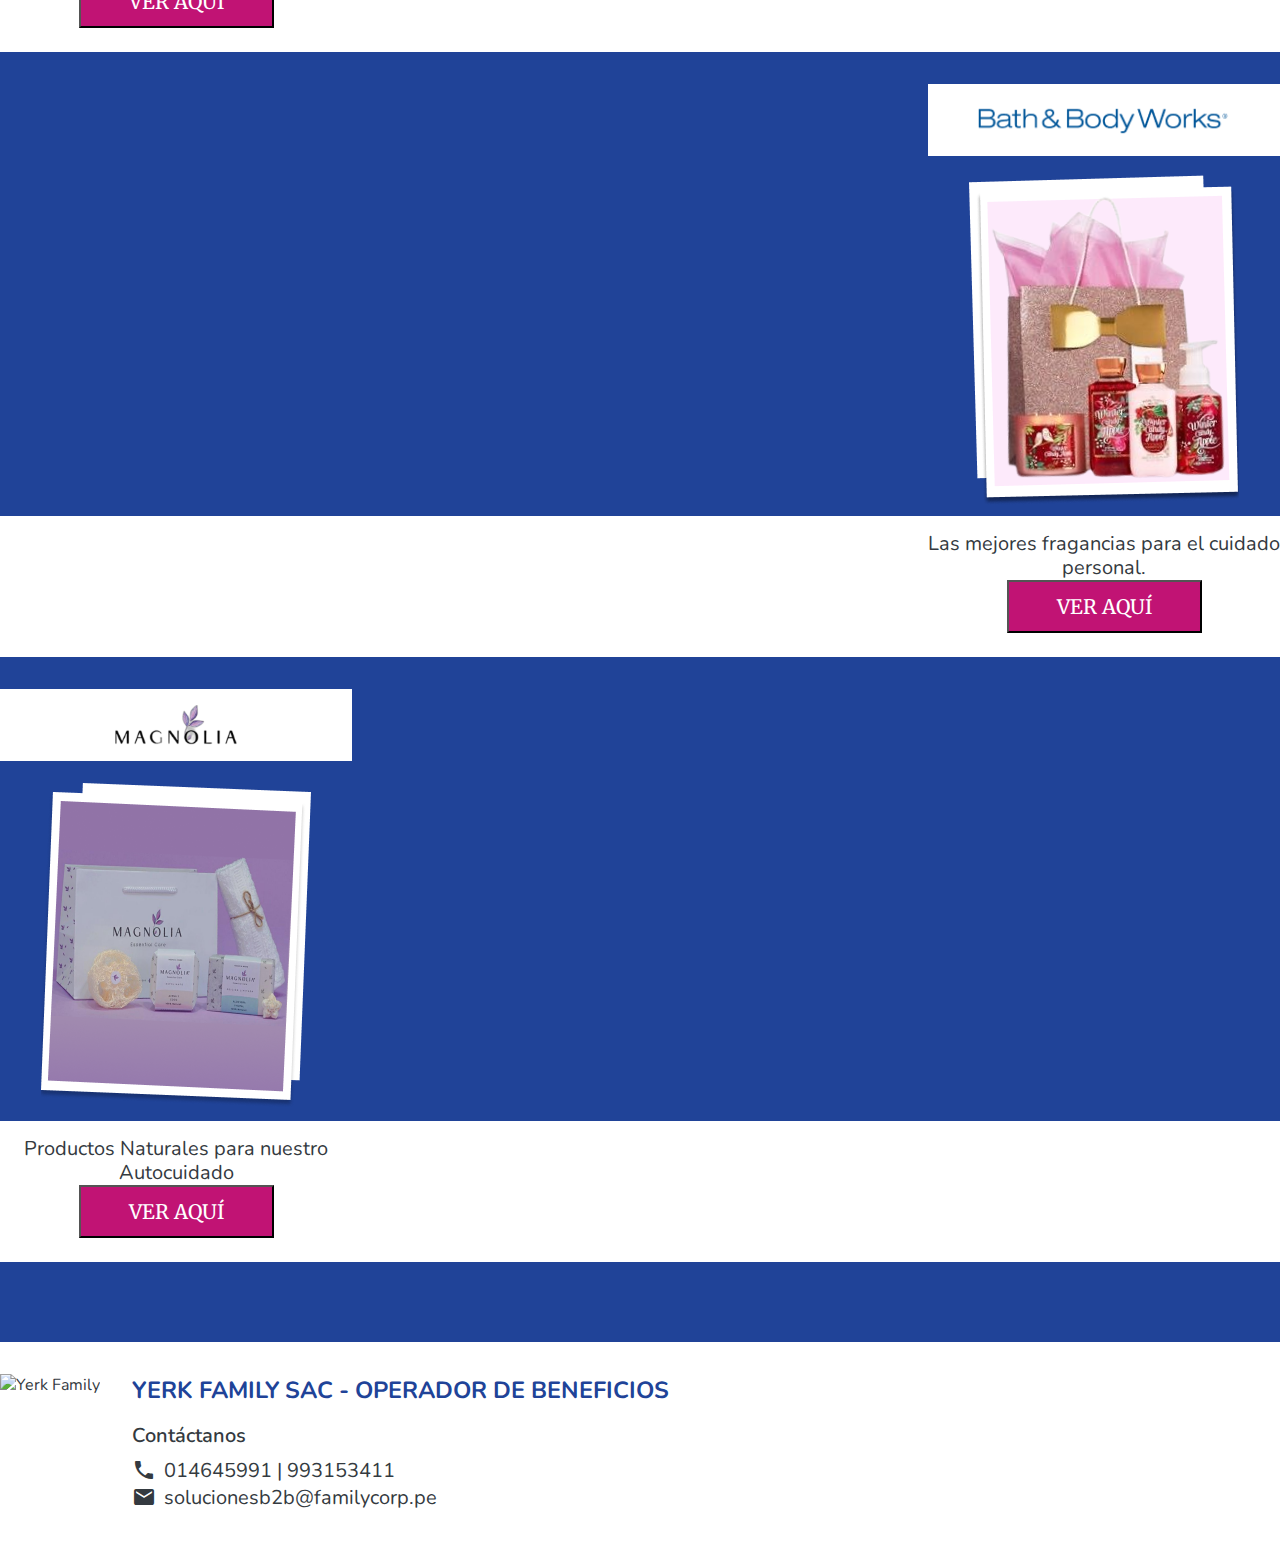
==== commit 9cc75d41: "section catalogue" ====
--- a/index.html
+++ b/index.html
@@ -49,7 +49,7 @@
     </div>
   </header>
   <main>
-    <section class="section">
+    <section class="section-catalogue">
       <div class="row d-flex justify-content-center g-0">
         <div class="col-lg-6 col-md-6 bg-primary">
           <div class="card-brand h-100 align-right">
--- a/css/main.css
+++ b/css/main.css
@@ -152,8 +152,14 @@
 
 /* Product section */
 
+.section-catalogue {
+  background-color: var(--primary);
+  padding-bottom: 5rem;
+}
+
 .card-brand {
   background-color: var(--primary);
+  padding-top: 2rem;
 }
 
 .align-left {
